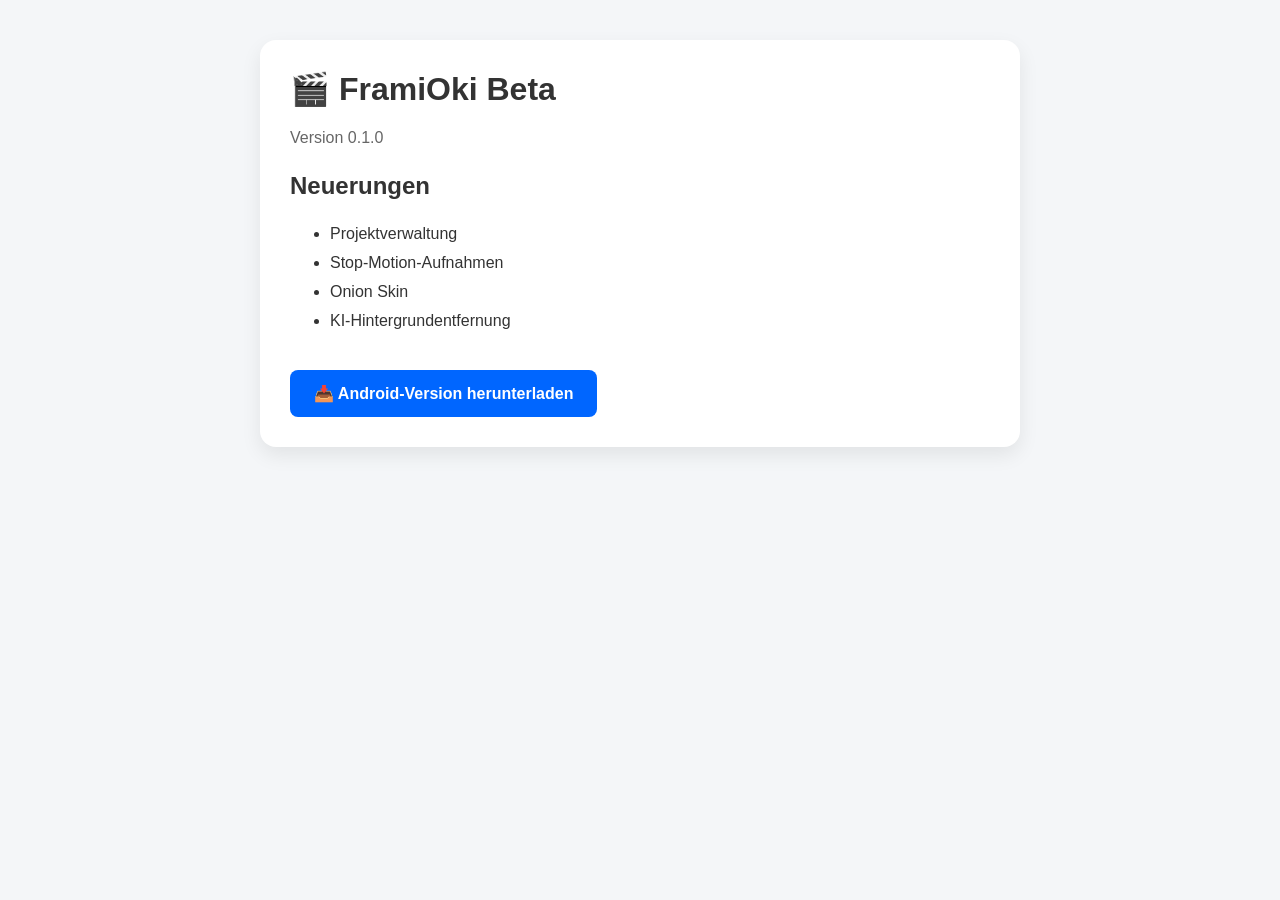
==== beta/index.html @ 59fbcc9b "Add beta tester page" ====
<!DOCTYPE html>
<html lang="de">
<head>
    <meta charset="UTF-8">
    <meta name="viewport" content="width=device-width, initial-scale=1.0">
    <title>FramiOki Beta</title>

    <style>
        body {
            font-family: Arial, sans-serif;
            background: #f4f6f8;
            color: #333;
            margin: 0;
            padding: 40px;
        }

        .container {
            max-width: 700px;
            margin: auto;
            background: white;
            border-radius: 16px;
            padding: 30px;
            box-shadow: 0 8px 20px rgba(0,0,0,0.08);
        }

        h1 {
            margin-top: 0;
        }

        .version {
            color: #666;
            margin-bottom: 25px;
        }

        .button {
            display: inline-block;
            padding: 14px 24px;
            background: #0066ff;
            color: white;
            text-decoration: none;
            border-radius: 8px;
            font-weight: bold;
        }

        ul {
            line-height: 1.8;
        }
    </style>

</head>

<body>

<div class="container">

<h1>🎬 FramiOki Beta</h1>

<p class="version">
Version 0.1.0
</p>

<h2>Neuerungen</h2>

<ul>
    <li>Projektverwaltung</li>
    <li>Stop-Motion-Aufnahmen</li>
    <li>Onion Skin</li>
    <li>KI-Hintergrundentfernung</li>
</ul>

<br>

<a class="button" href="#">
📥 Android-Version herunterladen
</a>

</div>

</body>
</html>
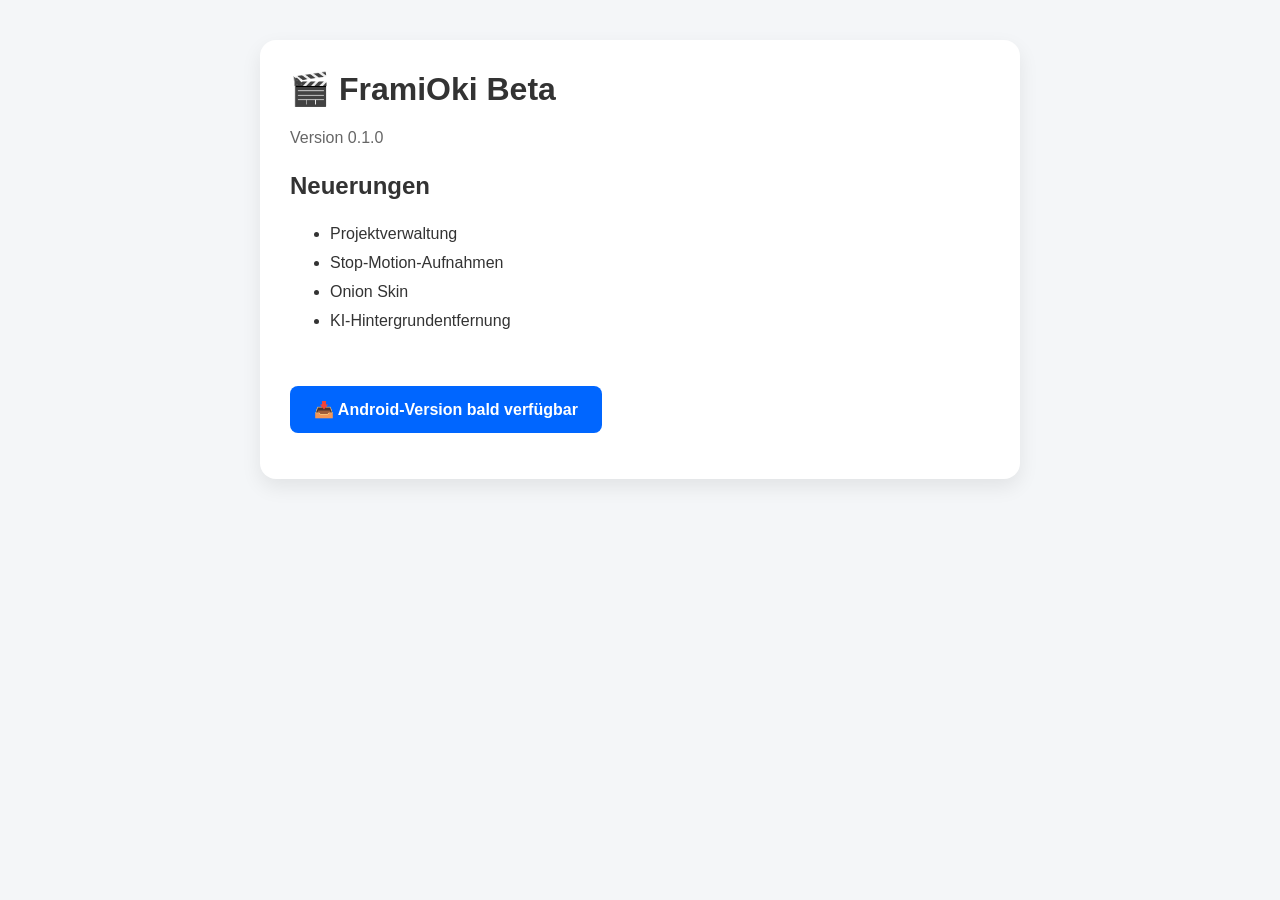
==== commit 245675d2: "Error removal while loading website" ====
--- a/beta/index.html
+++ b/beta/index.html
@@ -70,9 +70,9 @@
 
 <br>
 
-<a class="button" href="#">
-📥 Android-Version herunterladen
-</a>
+<p class="button">
+📥 Android-Version bald verfügbar
+</p>
 
 </div>
 
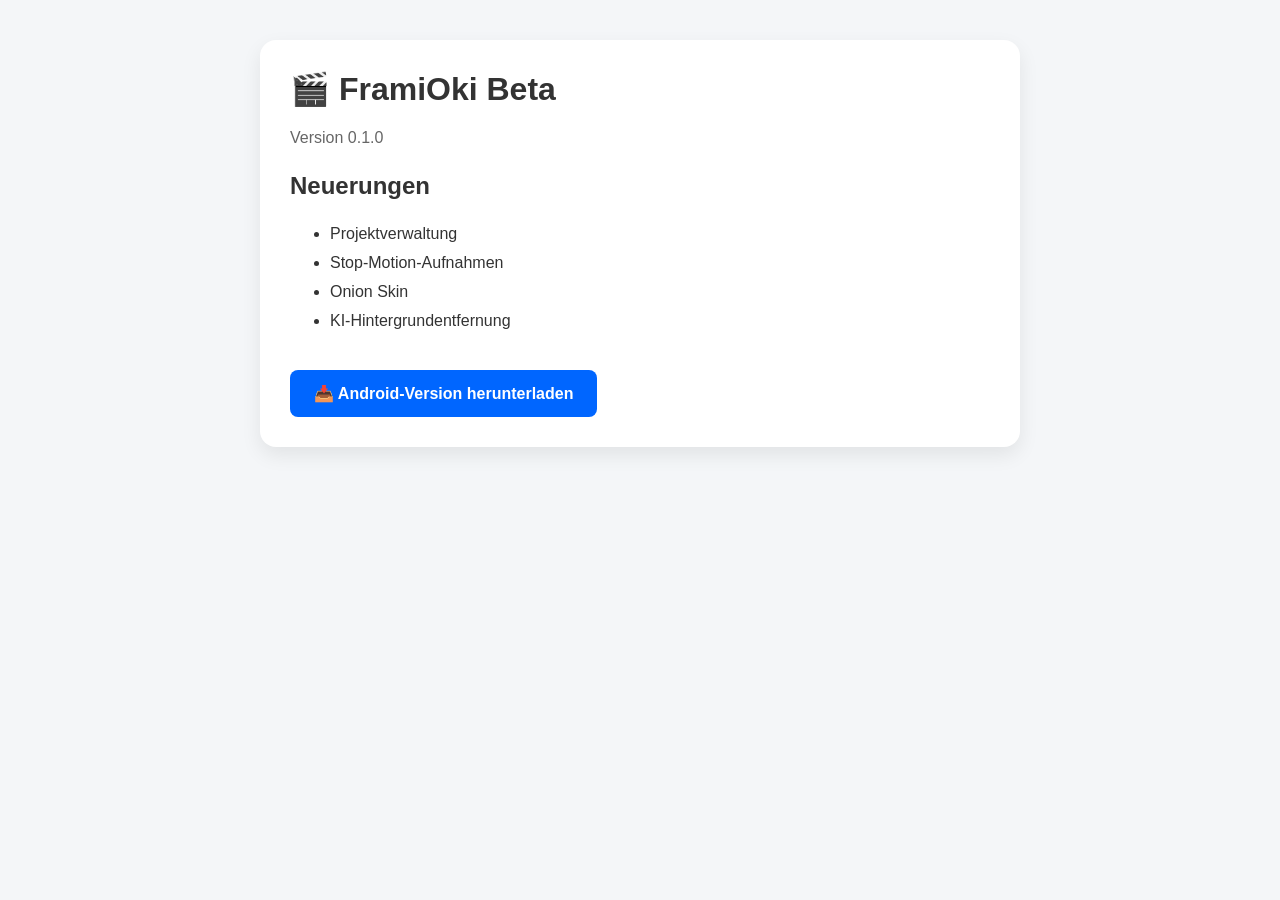
==== commit 195b11b9: "Add beta APK download link" ====
--- a/beta/index.html
+++ b/beta/index.html
@@ -70,9 +70,9 @@
 
 <br>
 
-<p class="button">
-📥 Android-Version bald verfügbar
-</p>
+<a class="button" href="https://api.framioki.com/download/latest.apk">
+📥 Android-Version herunterladen
+</a>
 
 </div>
 
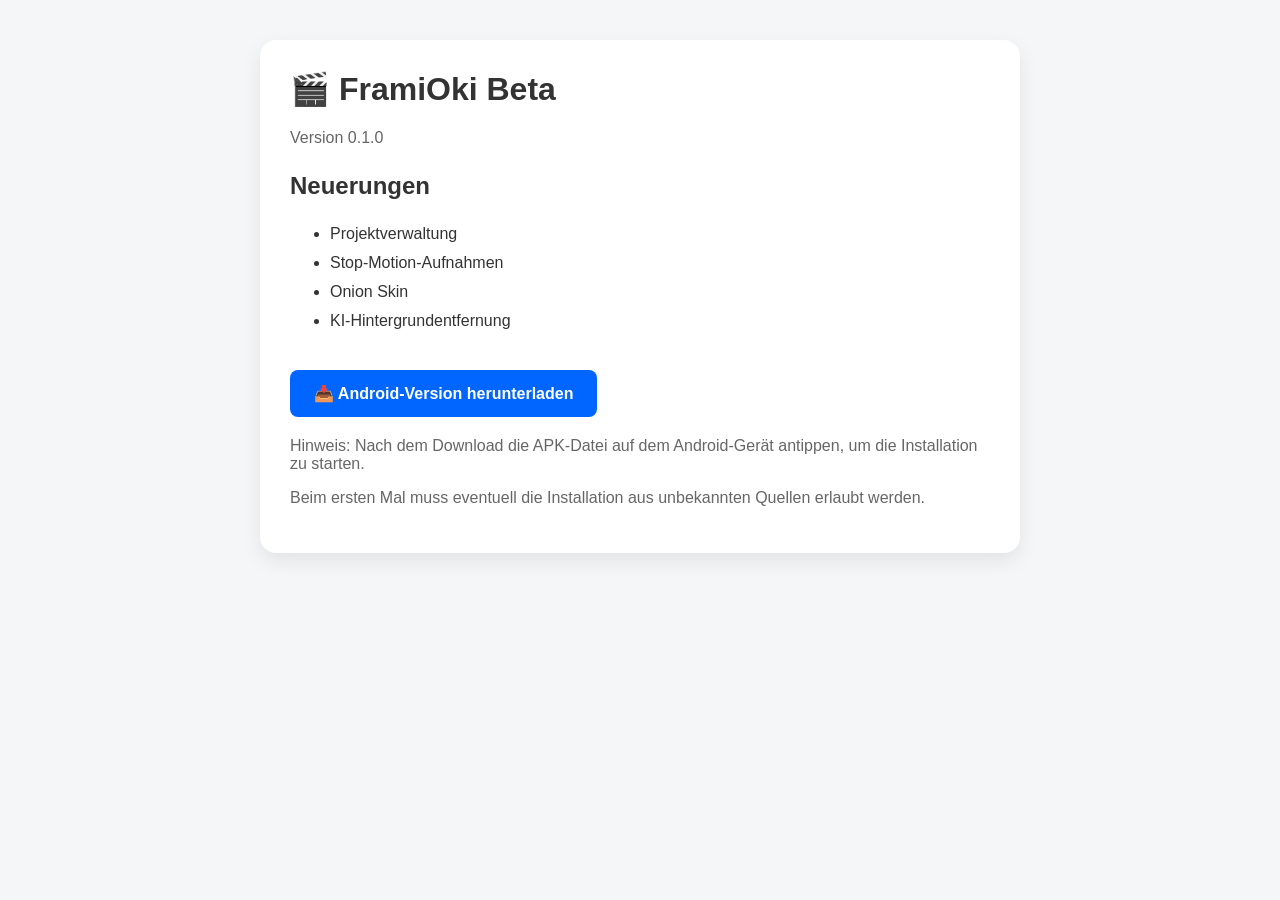
==== commit 0b4e8739: "Add Android installation notes" ====
--- a/beta/index.html
+++ b/beta/index.html
@@ -74,6 +74,16 @@
 📥 Android-Version herunterladen
 </a>
 
+<p style="margin-top: 20px; color: #666;">
+    Hinweis: Nach dem Download die APK-Datei auf dem Android-Gerät antippen,
+    um die Installation zu starten.
+</p>
+
+<p style="color: #666;">
+    Beim ersten Mal muss eventuell die Installation aus unbekannten Quellen
+    erlaubt werden.
+</p>
+
 </div>
 
 </body>
